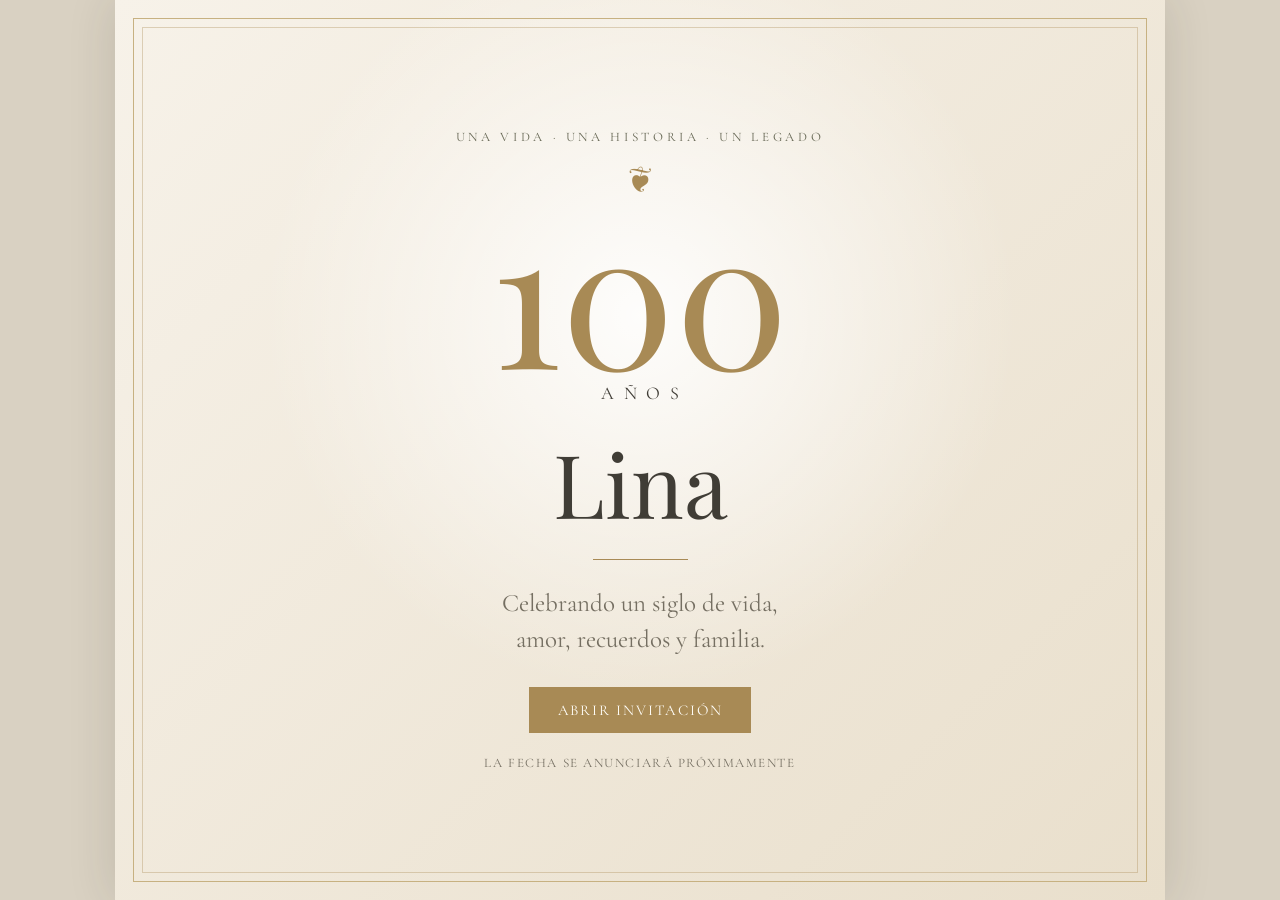
==== index.html @ 48c1eb37 "Quitar botón de confirmación hasta definir la fecha" ====
<!DOCTYPE html>
<html lang="es">
<head>
    <meta charset="UTF-8">
    <meta name="viewport" content="width=device-width, initial-scale=1.0">

    <title>Lina | 100 años</title>

    <meta property="og:type" content="website">
    <meta property="og:title" content="Lina | 100 años">
    <meta property="og:description" content="Una vida entera para celebrar, recordar y compartir en familia.">
    <meta property="og:url" content="https://shadownat24.github.io/Invitacion_Natasha/">

    <link rel="stylesheet" href="assets/style.css">
</head>

<body>
<main class="site">

    <section id="portada" class="portada">
        <div class="marco-portada"></div>

        <div class="portada-contenido">
            <p class="eyebrow">UNA VIDA · UNA HISTORIA · UN LEGADO</p>
            <div class="ornamento">❦</div>

            <p class="aniversario">100</p>
            <p class="aniversario-sub">AÑOS</p>

            <h1>Lina</h1>

            <div class="linea-dorada"></div>

            <p class="frase-portada">
                Celebrando un siglo de vida,<br>
                amor, recuerdos y familia.
            </p>

            <button id="abrirInvitacion" class="boton-entrar" type="button">
                ABRIR INVITACIÓN
            </button>

            <p class="fecha-portada">LA FECHA SE ANUNCIARÁ PRÓXIMAMENTE</p>
        </div>
    </section>

    <section id="invitacion" class="invitacion" aria-hidden="true">
        <div class="contenido">

            <header class="cabecera">
                <p class="eyebrow">CON MUCHO CARIÑO</p>
                <div class="ornamento">❦</div>
                <h2>Lina</h2>
                <p class="cien">100 años</p>
                <div class="linea-dorada"></div>
                <p class="mensaje">
                    Hay vidas que se cuentan en años y otras que se cuentan
                    en historias, recuerdos y personas que dejaron huella.
                    <br><br>
                    Hoy queremos celebrar a <strong>Lina</strong> y todo lo que
                    significa compartir un siglo de vida junto a quienes la quieren.
                </p>
            </header>

            <section class="bloque-info">
                <p class="etiqueta">LA CELEBRACIÓN</p>
                <h3>Un día para recordar</h3>

                <div class="dato-evento">
                    <span class="icono">✦</span>
                    <div>
                        <strong>Fecha</strong>
                        <p>Próximamente</p>
                    </div>
                </div>

                <div class="dato-evento">
                    <span class="icono">✦</span>
                    <div>
                        <strong>Lugar</strong>
                        <p>Chiriguanos 2718, esquina Ingavi<br>Salón Cooperativa, Montevideo</p>
                    </div>
                </div>

                <a
                    href="https://www.google.com/maps/search/?api=1&query=Chiriguanos+2718%2C+esquina+Ingavi%2C+Sal%C3%B3n+Cooperativa%2C+Montevideo"
                    target="_blank"
                    rel="noopener noreferrer"
                    class="boton-secundario"
                >📍 CÓMO LLEGAR</a>
            </section>

            <section class="bloque-especial">
                <p class="numero-grande">100</p>
                <p class="texto-centro">
                    <strong>cien años de historias</strong><br>
                    y una familia que tiene mucho para celebrar.
                </p>
                <div class="ornamento pequeño">❦</div>
            </section>

            <section class="bloque-info detalles">
                <p class="etiqueta">INFORMACIÓN</p>
                <h3>La fecha está por llegar</h3>
                <p>
                    Todavía no tenemos definida la fecha de la celebración.
                    Apenas esté confirmada, la agregaremos a esta invitación.
                </p>
            </section>

            <section class="confirmacion">
<p class="etiqueta">CONFIRMACIÓN</p>
<h3>¿Nos acompañás?</h3>
<p>La fecha todavía no está definida. Cuando esté confirmada, agregaremos nuevamente la confirmación de asistencia.</p>
</section>

            <section class="compartir">
                <p class="etiqueta">INVITACIÓN</p>
                <h3>Compartila con la familia</h3>
                <p>
                    Podés enviar esta invitación por WhatsApp para que todos
                    tengan la información a mano.
                </p>
                <a
                    href="https://wa.me/?text=%C2%A1Hola!%20Te%20comparto%20la%20invitaci%C3%B3n%20para%20celebrar%20los%20100%20a%C3%B1os%20de%20Lina.%20https%3A%2F%2Fshadownat24.github.io%2FInvitacion_Natasha%2F"
                    target="_blank"
                    rel="noopener noreferrer"
                    class="boton-secundario"
                >💬 COMPARTIR POR WHATSAPP</a>
            </section>

            <footer>
                <div class="ornamento">❦</div>
                <p class="firma">Lina</p>
                <p>100 años de una vida para celebrar.</p>
            </footer>

        </div>
    </section>
</main>

<script src="assets/script.js"></script>
</body>
</html>
---- assets/style.css ----
@import url('https://fonts.googleapis.com/css2?family=Cormorant+Garamond:wght@400;500;600;700&family=Playfair+Display:wght@400;500;600&display=swap');

:root {
    --marfil: #f5f0e7;
    --papel: #fbf8f1;
    --champagne: #e8decb;
    --dorado: #a88a55;
    --dorado-claro: #c7b181;
    --oliva: #656653;
    --texto: #403d36;
    --suave: #756f62;
    --borde: #cdbf9f;
}

* {
    box-sizing: border-box;
}

html {
    scroll-behavior: smooth;
}

body {
    margin: 0;
    background: #d9d1c2;
    color: var(--texto);
    font-family: "Cormorant Garamond", Georgia, serif;
}

button,
a {
    font-family: inherit;
}

.site {
    width: min(100%, 1050px);
    margin: auto;
    background: var(--papel);
    box-shadow: 0 0 45px rgba(45, 40, 30, .14);
}

.portada {
    min-height: 100svh;
    position: relative;
    overflow: hidden;
    display: flex;
    align-items: center;
    justify-content: center;
    padding: 45px 24px;
    text-align: center;
    background:
        radial-gradient(circle at 50% 35%, rgba(255,255,255,.9), transparent 48%),
        linear-gradient(135deg, #f7f2e9, #e9dfcc);
}

.marco-portada {
    position: absolute;
    inset: 18px;
    border: 1px solid var(--dorado-claro);
    pointer-events: none;
}

.marco-portada::after {
    content: "";
    position: absolute;
    inset: 8px;
    border: 1px solid rgba(168,138,85,.35);
}

.portada-contenido {
    position: relative;
    z-index: 2;
    width: 100%;
    max-width: 650px;
}

.eyebrow,
.etiqueta {
    margin: 0;
    color: var(--oliva);
    font-size: 13px;
    letter-spacing: .28em;
    text-transform: uppercase;
}

.ornamento {
    color: var(--dorado);
    font-size: 34px;
    line-height: 1;
    margin: 18px 0;
}

.aniversario {
    margin: 0;
    color: var(--dorado);
    font-family: "Playfair Display", Georgia, serif;
    font-size: clamp(110px, 20vw, 190px);
    line-height: .8;
    font-weight: 400;
}

.aniversario-sub {
    margin: 15px 0 0;
    color: var(--texto);
    font-size: 18px;
    letter-spacing: .55em;
    padding-left: .55em;
}

.portada h1 {
    margin: 20px 0 8px;
    color: var(--texto);
    font-family: "Playfair Display", Georgia, serif;
    font-size: clamp(55px, 10vw, 88px);
    font-weight: 400;
}

.linea-dorada {
    width: 95px;
    height: 1px;
    margin: 18px auto;
    background: var(--dorado);
}

.frase-portada {
    margin: 25px auto 30px;
    color: var(--suave);
    font-size: clamp(20px, 3vw, 25px);
    line-height: 1.45;
}

.boton-entrar,
.boton-principal {
    display: inline-block;
    border: 1px solid var(--dorado);
    background: var(--dorado);
    color: #fffdf7;
    padding: 13px 28px;
    text-decoration: none;
    font-size: 15px;
    letter-spacing: .12em;
    cursor: pointer;
    transition: .25s ease;
}

.boton-entrar:hover,
.boton-principal:hover {
    background: #927544;
    transform: translateY(-2px);
}

.fecha-portada {
    margin: 22px 0 0;
    color: var(--suave);
    font-size: 13px;
    letter-spacing: .12em;
}

.invitacion {
    display: none;
    min-height: 100svh;
    padding: 70px 22px 80px;
    background:
        linear-gradient(rgba(251,248,241,.94), rgba(251,248,241,.97)),
        repeating-linear-gradient(0deg, transparent 0, transparent 35px, rgba(168,138,85,.035) 36px);
}

.invitacion.mostrar {
    display: block;
    animation: aparecer .7s ease both;
}

@keyframes aparecer {
    from { opacity: 0; transform: translateY(20px); }
    to { opacity: 1; transform: translateY(0); }
}

.contenido {
    width: min(100%, 650px);
    margin: auto;
    text-align: center;
}

.cabecera h2 {
    margin: 0;
    color: var(--texto);
    font-family: "Playfair Display", Georgia, serif;
    font-size: clamp(48px, 9vw, 70px);
    font-weight: 400;
}

.cien {
    margin: 5px 0 0;
    color: var(--dorado);
    font-size: 27px;
    letter-spacing: .15em;
}

.mensaje {
    max-width: 590px;
    margin: 28px auto 45px;
    color: var(--suave);
    font-size: 21px;
    line-height: 1.6;
}

.bloque-info,
.bloque-especial,
.confirmacion,
.compartir {
    margin-top: 28px;
    padding: 34px 30px;
    border: 1px solid var(--borde);
    background: rgba(255,255,255,.42);
}

.bloque-info h3,
.confirmacion h3,
.compartir h3 {
    margin: 8px 0 22px;
    color: var(--texto);
    font-family: "Playfair Display", Georgia, serif;
    font-size: 30px;
    font-weight: 400;
}

.dato-evento {
    display: flex;
    align-items: flex-start;
    gap: 16px;
    max-width: 500px;
    margin: 25px auto;
    text-align: left;
}

.icono {
    color: var(--dorado);
    font-size: 15px;
    margin-top: 7px;
}

.dato-evento strong {
    color: var(--oliva);
    font-size: 19px;
    font-weight: 600;
}

.dato-evento p {
    margin: 3px 0 0;
    color: var(--texto);
    font-size: 19px;
    line-height: 1.45;
}

.boton-secundario {
    display: inline-block;
    margin-top: 12px;
    padding: 11px 21px;
    border: 1px solid var(--dorado);
    color: var(--texto);
    background: transparent;
    text-decoration: none;
    font-size: 15px;
    letter-spacing: .08em;
    transition: .25s ease;
}

.boton-secundario:hover {
    background: var(--champagne);
    transform: translateY(-2px);
}

.bloque-especial {
    padding: 45px 25px;
    background: var(--champagne);
}

.numero-grande {
    margin: 0;
    color: var(--dorado);
    font-family: "Playfair Display", Georgia, serif;
    font-size: 105px;
    line-height: .9;
}

.texto-centro {
    margin: 18px 0 0;
    color: var(--suave);
    font-size: 21px;
    line-height: 1.5;
}

.pequeño {
    margin: 22px 0 0;
    font-size: 27px;
}

.detalles p:not(.etiqueta) {
    margin: 0 auto;
    max-width: 510px;
    color: var(--suave);
    font-size: 19px;
    line-height: 1.55;
}

.confirmacion {
    margin-top: 42px;
    background: #eee7d9;
}

.confirmacion > p:not(.etiqueta),
.compartir > p:not(.etiqueta) {
    max-width: 500px;
    margin: 0 auto 25px;
    color: var(--suave);
    font-size: 19px;
    line-height: 1.5;
}

.compartir {
    background: transparent;
}

footer {
    margin-top: 65px;
    padding-top: 30px;
    border-top: 1px solid var(--borde);
}

footer .ornamento {
    margin: 0 0 12px;
}

.firma {
    margin: 0;
    color: var(--texto);
    font-family: "Playfair Display", Georgia, serif;
    font-size: 42px;
}

footer p:last-child {
    margin: 8px 0 0;
    color: var(--suave);
    font-size: 17px;
}

@media (max-width: 600px) {
    .marco-portada {
        inset: 10px;
    }

    .marco-portada::after {
        inset: 6px;
    }

    .portada {
        padding: 35px 20px;
    }

    .aniversario {
        font-size: 115px;
    }

    .aniversario-sub {
        font-size: 15px;
    }

    .portada h1 {
        font-size: 60px;
    }

    .invitacion {
        padding: 55px 15px 65px;
    }

    .bloque-info,
    .bloque-especial,
    .confirmacion,
    .compartir {
        padding: 28px 20px;
    }

    .mensaje {
        font-size: 19px;
    }

    .dato-evento p {
        font-size: 18px;
    }

    .boton-principal,
    .boton-secundario,
    .boton-entrar {
        max-width: 100%;
    }
}
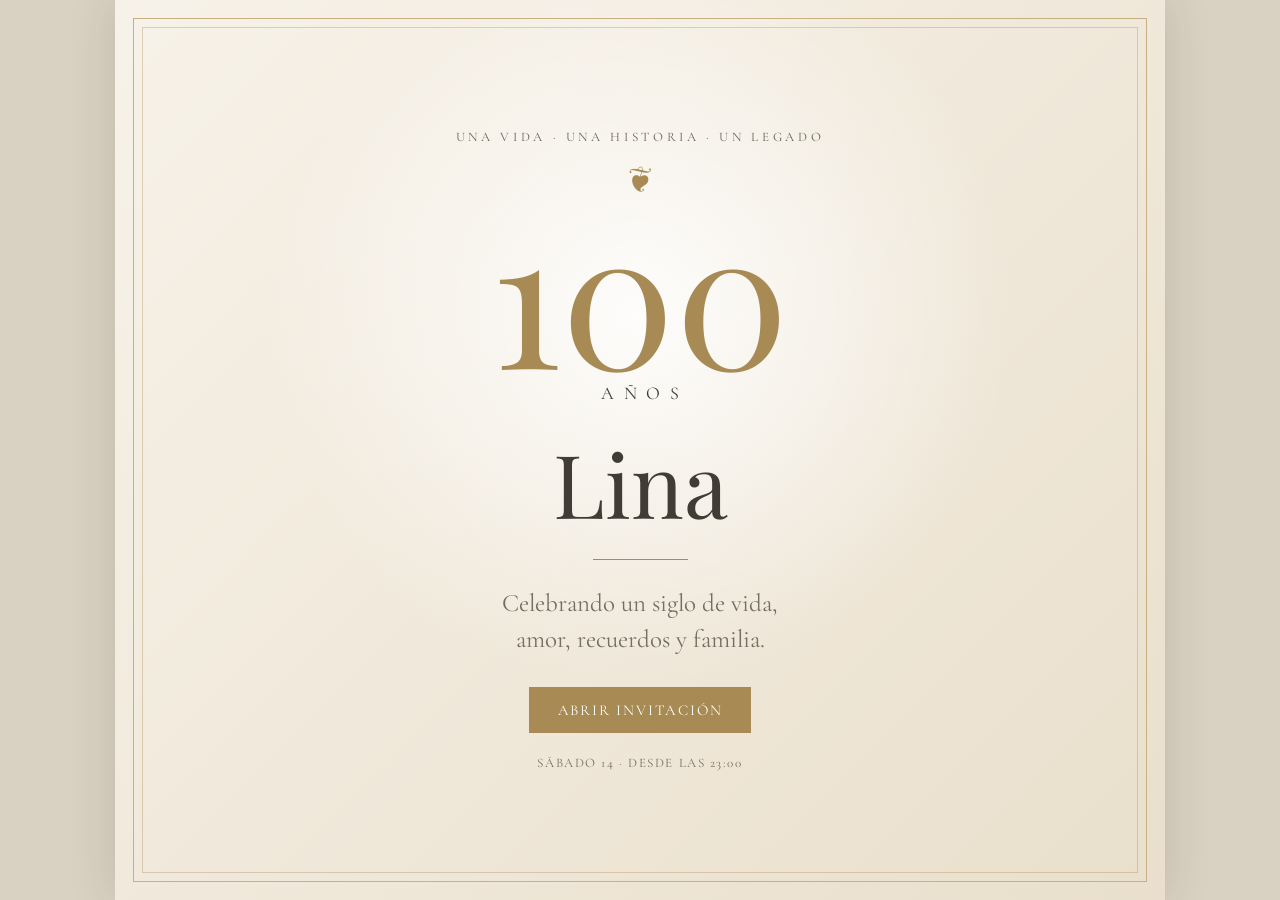
==== commit b50ed6cf: "Actualizar fecha y horario y reparar botón de confirmación" ====
--- a/index.html
+++ b/index.html
@@ -40,7 +40,7 @@
                 ABRIR INVITACIÓN
             </button>
 
-            <p class="fecha-portada">LA FECHA SE ANUNCIARÁ PRÓXIMAMENTE</p>
+            <p class="fecha-portada">SÁBADO 14 · DESDE LAS 23:00</p>
         </div>
     </section>
 
@@ -70,7 +70,7 @@
                     <span class="icono">✦</span>
                     <div>
                         <strong>Fecha</strong>
-                        <p>Próximamente</p>
+                        <p>Sábado 14 · a partir de las 23:00</p>
                     </div>
                 </div>
 
@@ -101,18 +101,16 @@
 
             <section class="bloque-info detalles">
                 <p class="etiqueta">INFORMACIÓN</p>
-                <h3>La fecha está por llegar</h3>
-                <p>
-                    Todavía no tenemos definida la fecha de la celebración.
-                    Apenas esté confirmada, la agregaremos a esta invitación.
-                </p>
+                <h3>Nos encontramos el sábado 14</h3>
+                <p>La celebración comienza a partir de las 23:00.</p>
             </section>
 
             <section class="confirmacion">
-<p class="etiqueta">CONFIRMACIÓN</p>
-<h3>¿Nos acompañás?</h3>
-<p>La fecha todavía no está definida. Cuando esté confirmada, agregaremos nuevamente la confirmación de asistencia.</p>
-</section>
+                <p class="etiqueta">CONFIRMACIÓN</p>
+                <h3>¿Nos acompañás?</h3>
+                <p>Confirmá tu asistencia para que podamos preparar todo con cariño.</p>
+                <a href="formulario.html?v=4" class="boton-secundario">CONFIRMAR INVITACIÓN</a>
+            </section>
 
             <section class="compartir">
                 <p class="etiqueta">INVITACIÓN</p>
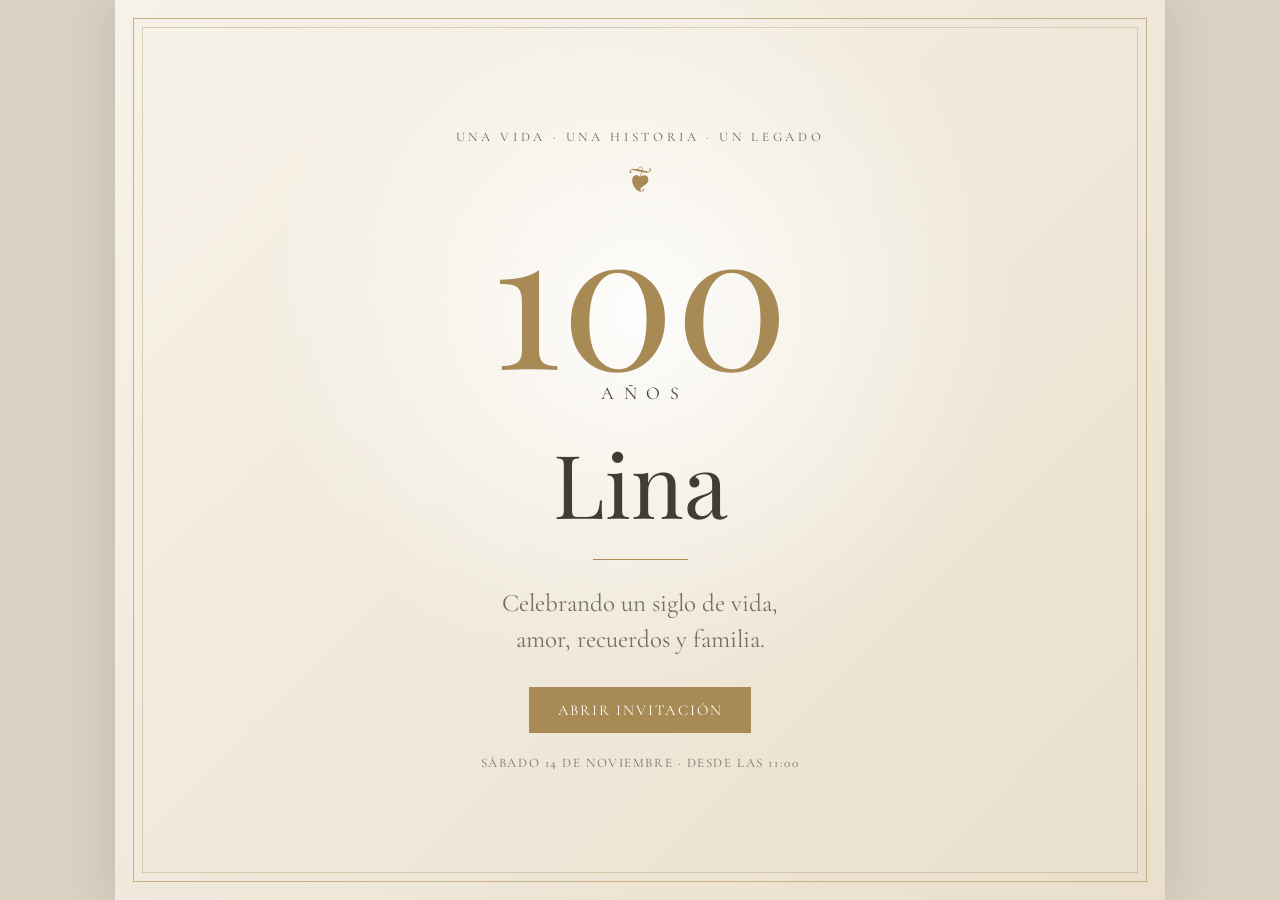
==== commit d2c6a73d: "Actualizar fecha, hora y enlaces de la invitación" ====
--- a/index.html
+++ b/index.html
@@ -8,8 +8,11 @@
 
     <meta property="og:type" content="website">
     <meta property="og:title" content="Lina | 100 años">
-    <meta property="og:description" content="Una vida entera para celebrar, recordar y compartir en familia.">
-    <meta property="og:url" content="https://shadownat24.github.io/Invitacion_Natasha/">
+    <meta property="og:description" content="¡Estás invitado/a! Acompañanos a celebrar los 100 años de Lina. Sábado 14 de noviembre, desde las 11:00.">
+    <meta property="og:url" content="https://shadownat24.github.io/Invitacion_Lina/">
+
+    <meta property="og:image" content="https://shadownat24.github.io/Invitacion_Lina/assets/preview-invitacion.svg">
+    <meta property="og:image:alt" content="Estás invitado a celebrar los 100 años de Lina">
 
     <link rel="stylesheet" href="assets/style.css">
 </head>
@@ -40,7 +43,7 @@
                 ABRIR INVITACIÓN
             </button>
 
-            <p class="fecha-portada">SÁBADO 14 · DESDE LAS 23:00</p>
+            <p class="fecha-portada">SÁBADO 14 DE NOVIEMBRE · DESDE LAS 11:00</p>
         </div>
     </section>
 
@@ -70,7 +73,7 @@
                     <span class="icono">✦</span>
                     <div>
                         <strong>Fecha</strong>
-                        <p>Sábado 14 · a partir de las 23:00</p>
+                        <p>Sábado 14 de noviembre · a partir de las 11:00</p>
                     </div>
                 </div>
 
@@ -102,14 +105,14 @@
             <section class="bloque-info detalles">
                 <p class="etiqueta">INFORMACIÓN</p>
                 <h3>Nos encontramos el sábado 14</h3>
-                <p>La celebración comienza a partir de las 23:00.</p>
+                <p>La celebración comienza a partir de las 11:00 de la mañana.</p>
             </section>
 
             <section class="confirmacion">
                 <p class="etiqueta">CONFIRMACIÓN</p>
                 <h3>¿Nos acompañás?</h3>
                 <p>Confirmá tu asistencia para que podamos preparar todo con cariño.</p>
-                <a href="formulario.html?v=4" class="boton-secundario">CONFIRMAR INVITACIÓN</a>
+                <a href="formulario.html?v=5" class="boton-secundario">CONFIRMAR INVITACIÓN</a>
             </section>
 
             <section class="compartir">
@@ -120,7 +123,7 @@
                     tengan la información a mano.
                 </p>
                 <a
-                    href="https://wa.me/?text=%C2%A1Hola!%20Te%20comparto%20la%20invitaci%C3%B3n%20para%20celebrar%20los%20100%20a%C3%B1os%20de%20Lina.%20https%3A%2F%2Fshadownat24.github.io%2FInvitacion_Natasha%2F"
+                    href="https://wa.me/?text=%C2%A1Hola!%20Te%20comparto%20la%20invitaci%C3%B3n%20para%20celebrar%20los%20100%20a%C3%B1os%20de%20Lina.%20https%3A%2F%2Fshadownat24.github.io%2FInvitacion_Lina%2F"
                     target="_blank"
                     rel="noopener noreferrer"
                     class="boton-secundario"
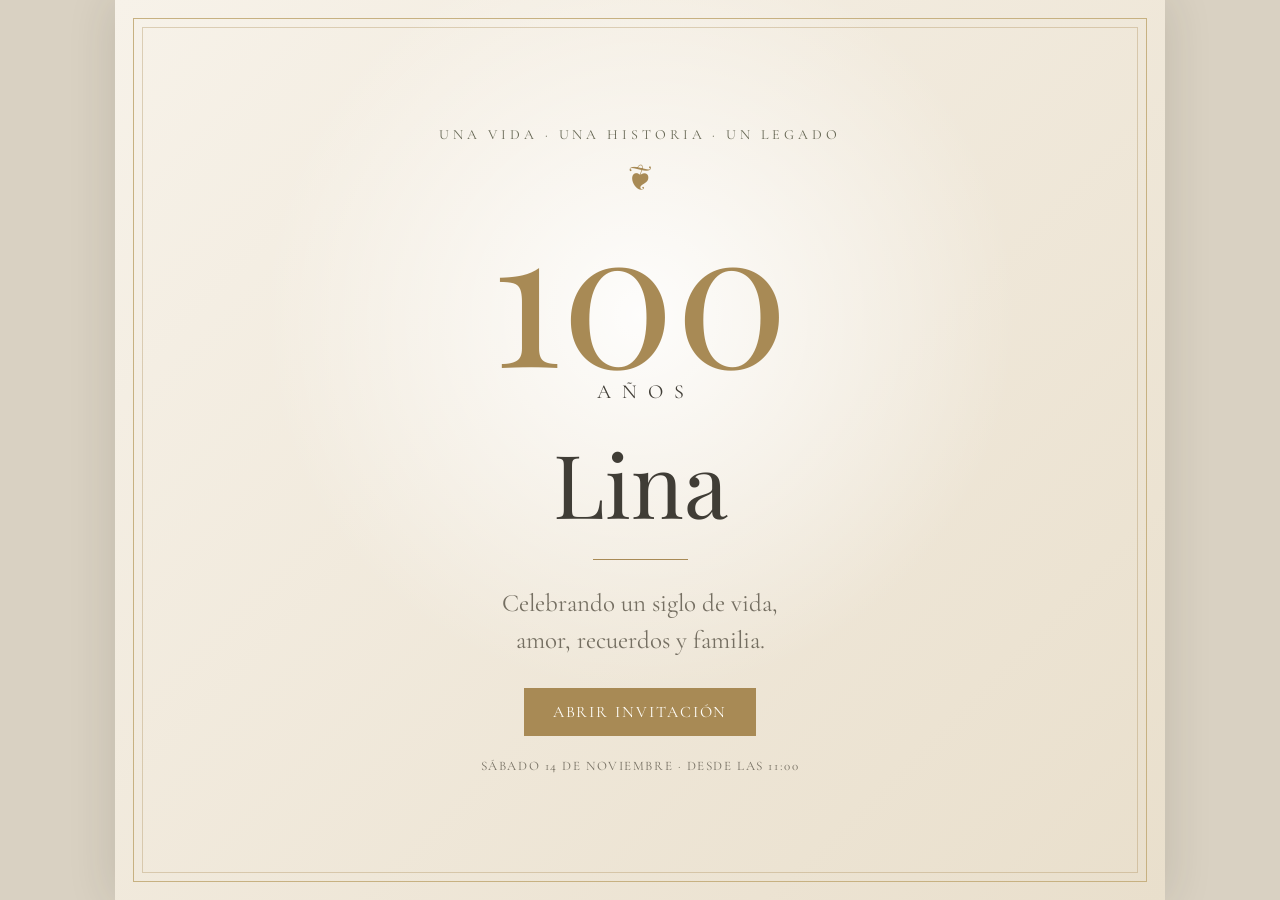
==== commit 85b8c817: "Mover términos y condiciones a un botón discreto al final" ====
--- a/index.html
+++ b/index.html
@@ -14,7 +14,7 @@
     <meta property="og:image" content="https://shadownat24.github.io/Invitacion_Lina/assets/preview-invitacion.svg">
     <meta property="og:image:alt" content="Estás invitado a celebrar los 100 años de Lina">
 
-    <link rel="stylesheet" href="assets/style.css">
+    <link rel="stylesheet" href="assets/style.css?v=6">
 </head>
 
 <body>
@@ -108,6 +108,25 @@
                 <p>La celebración comienza a partir de las 11:00 de la mañana.</p>
             </section>
 
+            <section class="bloque-info reglas">
+                <p class="etiqueta">ANTES DE VENIR</p>
+                <h3>Unas cositas importantes</h3>
+                <ul class="lista-reglas">
+                    <li><strong>Niños:</strong> pueden venir. Por favor, indicá cuántos niños te acompañan en el formulario.</li>
+                    <li><strong>Acompañantes:</strong> la invitación es para las personas indicadas. Si querés llevar a alguien más que no fue invitado, avisá a la familia con anticipación.</li>
+                    <li><strong>Para compartir:</strong> si podés, traé algo para tomar o compartir con los demás.</li>
+                    <li><strong>Bebidas alcohólicas:</strong> quienes quieran tomar alcohol deben traer su propia bebida.</li>
+                </ul>
+            </section>
+
+            <section class="bloque-info recordatorio">
+                <p class="etiqueta">UN PEQUEÑO RECORDATORIO</p>
+                <h3>¿Ya confirmaste?</h3>
+                <p class="texto-terminos">Te pedimos confirmar, como máximo, una semana antes de la celebración: el sábado 7 de noviembre. Si ya completaste el formulario, podés ignorar el recordatorio.</p>
+                <a class="boton-secundario" href="recordatorio-confirmacion-lina.ics" download>🔔 GUARDAR RECORDATORIO</a>
+                <p class="nota-recordatorio">El aviso se mostrará según la configuración de recordatorios de tu calendario después de guardar el archivo.</p>
+            </section>
+
             <section class="confirmacion">
                 <p class="etiqueta">CONFIRMACIÓN</p>
                 <h3>¿Nos acompañás?</h3>
@@ -130,6 +149,15 @@
                 >💬 COMPARTIR POR WHATSAPP</a>
             </section>
 
+            <section class="terminos-toggle">
+                <button type="button" id="botonTerminos" class="boton-secundario" aria-expanded="false" aria-controls="contenidoTerminos">TÉRMINOS Y CONDICIONES</button>
+                <div id="contenidoTerminos" class="contenido-terminos" hidden>
+                    <h3>Información importante</h3>
+                    <p class="texto-terminos">Al enviar la confirmación, aceptás que la familia use los datos proporcionados únicamente para organizar la celebración. La confirmación debe reflejar la cantidad real de personas que asistirán. Si tus planes cambian, avisá a la familia.</p>
+                    <p class="texto-terminos">¿Te gustaría una invitación personalizada para tu propio evento? Es un servicio de diseño pago, no gratuito. Consultá el precio y las condiciones antes de solicitarla.</p>
+                </div>
+            </section>
+
             <footer>
                 <div class="ornamento">❦</div>
                 <p class="firma">Lina</p>
@@ -140,6 +168,19 @@
     </section>
 </main>
 
-<script src="assets/script.js"></script>
+<script src="assets/script.js?v=7"></script>
+<script>
+document.addEventListener("DOMContentLoaded", function () {
+ const button = document.getElementById("botonTerminos");
+ const content = document.getElementById("contenidoTerminos");
+ if (!button || !content) return;
+ button.addEventListener("click", function () {
+  const open = button.getAttribute("aria-expanded") === "true";
+  button.setAttribute("aria-expanded", String(!open));
+  content.hidden = open;
+  button.textContent = open ? "TÉRMINOS Y CONDICIONES" : "OCULTAR TÉRMINOS Y CONDICIONES";
+ });
+});
+</script>
 </body>
 </html>
--- a/assets/style.css
+++ b/assets/style.css
@@ -78,7 +78,7 @@
 .etiqueta {
     margin: 0;
     color: var(--oliva);
-    font-size: 13px;
+    font-size: 14px;
     letter-spacing: .28em;
     text-transform: uppercase;
 }
@@ -102,7 +102,7 @@
 .aniversario-sub {
     margin: 15px 0 0;
     color: var(--texto);
-    font-size: 18px;
+    font-size: 20px;
     letter-spacing: .55em;
     padding-left: .55em;
 }
@@ -137,7 +137,7 @@
     color: #fffdf7;
     padding: 13px 28px;
     text-decoration: none;
-    font-size: 15px;
+    font-size: 16px;
     letter-spacing: .12em;
     cursor: pointer;
     transition: .25s ease;
@@ -341,7 +341,7 @@
 footer p:last-child {
     margin: 8px 0 0;
     color: var(--suave);
-    font-size: 17px;
+    font-size: 18px;
 }
 
 @media (max-width: 600px) {
@@ -394,3 +394,16 @@
         max-width: 100%;
     }
 }
+
+
+/* Reglas, términos y recordatorio: lectura cómoda en móvil y escritorio */
+.lista-reglas { max-width: 540px; margin: 0 auto; padding-left: 24px; text-align: left; color: var(--suave); font-size: 20px; line-height: 1.65; }
+.lista-reglas li { margin: 0 0 14px; padding-left: 4px; }
+.lista-reglas strong { color: var(--texto); }
+.texto-terminos { max-width: 540px; margin: 0 auto 16px; text-align: left; color: var(--suave); font-size: 19px; line-height: 1.65; }
+.nota-recordatorio { margin: 14px auto 0; max-width: 500px; color: var(--suave); font-size: 16px; line-height: 1.5; }
+@media (max-width: 600px) {
+ .lista-reglas { font-size: 19px; padding-left: 22px; }
+ .texto-terminos { font-size: 18px; }
+ .nota-recordatorio { font-size: 16px; }
+}
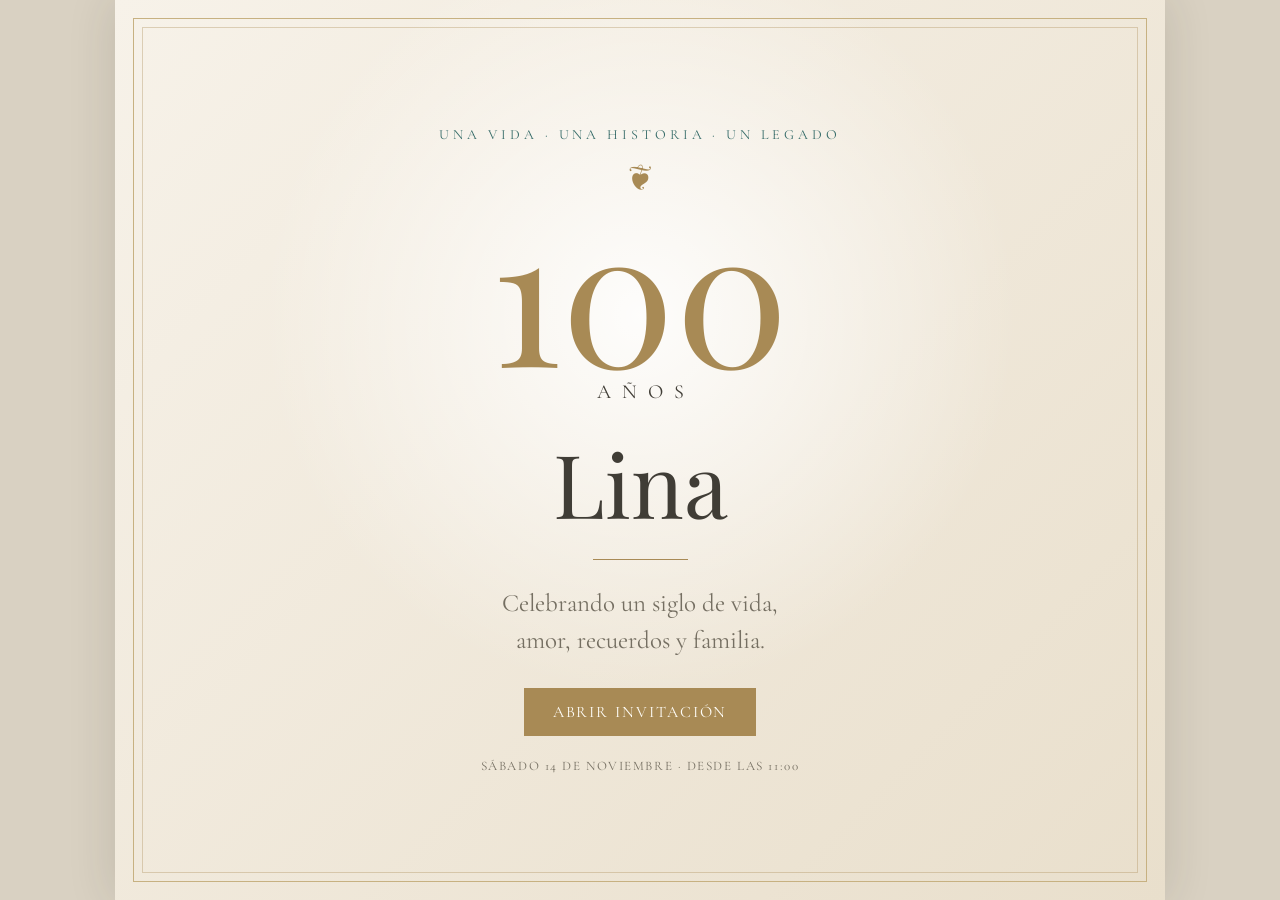
==== commit 3e1ab111: "Agregar foto de Lina al final de la invitación y actualizar caché del CSS" ====
--- a/index.html
+++ b/index.html
@@ -13,8 +13,15 @@
 
     <meta property="og:image" content="https://shadownat24.github.io/Invitacion_Lina/assets/preview-invitacion.svg">
     <meta property="og:image:alt" content="Estás invitado a celebrar los 100 años de Lina">
-
-    <link rel="stylesheet" href="assets/style.css?v=6">
+    <meta property="og:image:type" content="image/svg+xml">
+    <meta property="og:image:width" content="1200">
+    <meta property="og:image:height" content="630">
+    <meta name="twitter:card" content="summary_large_image">
+    <meta name="twitter:title" content="Lina | 100 años">
+    <meta name="twitter:description" content="¡Estás invitado/a! Celebramos los 100 años de Lina. Sábado 14 de noviembre, desde las 11:00.">
+    <meta name="twitter:image" content="https://shadownat24.github.io/Invitacion_Lina/assets/preview-invitacion.svg">
+
+    <link rel="stylesheet" href="assets/style.css?v=8">
 </head>
 
 <body>
@@ -156,6 +163,15 @@
                     <p class="texto-terminos">Al enviar la confirmación, aceptás que la familia use los datos proporcionados únicamente para organizar la celebración. La confirmación debe reflejar la cantidad real de personas que asistirán. Si tus planes cambian, avisá a la familia.</p>
                     <p class="texto-terminos">¿Te gustaría una invitación personalizada para tu propio evento? Es un servicio de diseño pago, no gratuito. Consultá el precio y las condiciones antes de solicitarla.</p>
                 </div>
+            </section>
+
+            <section class="foto-lina-final" aria-label="Foto de Lina">
+                <p class="etiqueta">CON TODO NUESTRO CARIÑO</p>
+                <h3>Celebramos tu vida, Lina</h3>
+                <figure>
+                    <img src="Fotos/IMG-20261020-WA0048(2).jpg" alt="Fotografía de Lina" loading="lazy">
+                    <figcaption>100 años de recuerdos, amor y familia.</figcaption>
+                </figure>
             </section>
 
             <footer>
--- a/assets/style.css
+++ b/assets/style.css
@@ -6,7 +6,7 @@
     --champagne: #e8decb;
     --dorado: #a88a55;
     --dorado-claro: #c7b181;
-    --oliva: #656653;
+    --oliva: #356b68;
     --texto: #403d36;
     --suave: #756f62;
     --borde: #cdbf9f;
@@ -407,3 +407,18 @@
  .texto-terminos { font-size: 18px; }
  .nota-recordatorio { font-size: 16px; }
 }
+
+
+/* Términos y condiciones como botón discreto al final */
+.terminos-toggle { margin: 30px auto 0; text-align: center; }
+.terminos-toggle > .boton-secundario { cursor: pointer; font-size: 15px; }
+.contenido-terminos { max-width: 650px; margin: 18px auto 0; padding: 22px 24px; border: 1px solid var(--borde); background: rgba(255,255,255,.42); text-align: center; }
+.contenido-terminos h3 { margin: 0 0 14px; font-family: "Playfair Display", Georgia, serif; font-size: 23px; font-weight: 400; }
+.contenido-terminos[hidden] { display: none; }
+
+
+/* Verde más marino, manteniendo el estilo elegante de Lina */
+:root {
+    --oliva: #356b68;
+}
+.eyebrow, .etiqueta { color: var(--oliva); }
